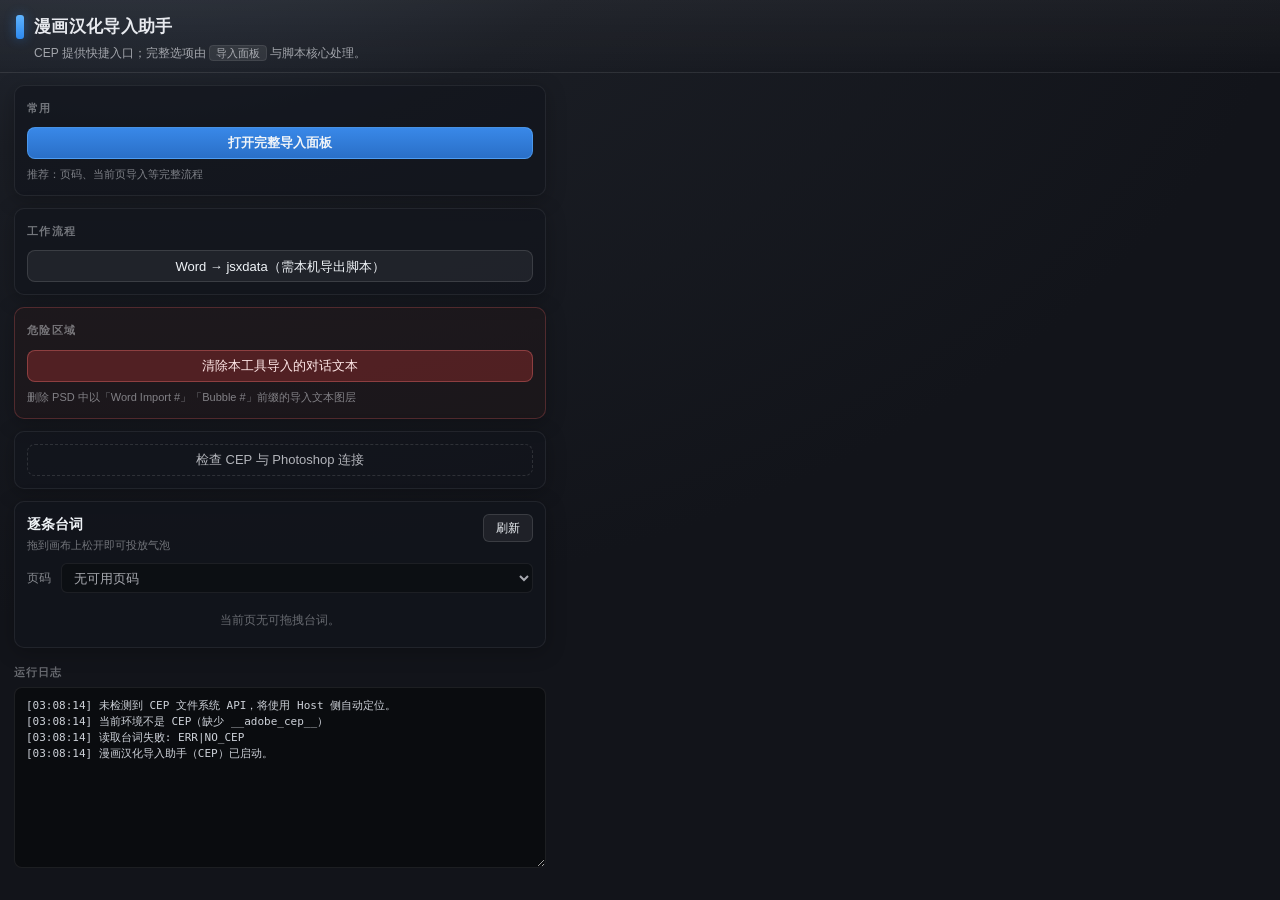
==== cep-extension/com.word_to_photoshop.panel/index.html @ f57e2668 "界面美化+拖拽界面初步完成" ====
<!doctype html>
<html lang="zh-Hans">
  <head>
    <meta charset="UTF-8" />
    <meta http-equiv="X-UA-Compatible" content="IE=edge" />
    <meta name="viewport" content="width=device-width, initial-scale=1" />
    <title>漫画汉化导入助手</title>
    <link rel="stylesheet" href="./client/style.css" />
  </head>
  <body>
    <div class="shell">
      <header class="appHeader">
        <div class="appTitleRow">
          <span class="appMark" aria-hidden="true"></span>
          <h1 class="appTitle">漫画汉化导入助手</h1>
        </div>
        <p class="appLead">
          CEP 提供快捷入口；完整选项由 <kbd>导入面板</kbd> 与脚本核心处理。
        </p>
      </header>

      <main class="wrap">
        <section class="panelSection" aria-label="常用操作">
          <div class="sectionHead">
            <span class="sectionTitle">常用</span>
          </div>
          <button type="button" id="btnOpenPanel" class="btnPrimary btnWide">
            打开完整导入面板
          </button>
          <p class="sectionHint">推荐：页码、当前页导入等完整流程</p>
        </section>

        <section class="panelSection" aria-label="工作流程">
          <div class="sectionHead">
            <span class="sectionTitle">工作流程</span>
          </div>
          <button type="button" id="btnExportDocx" class="btnWide">
            Word → jsxdata（需本机导出脚本）
          </button>
        </section>

        <section class="panelSection dangerZone" aria-label="危险操作">
          <div class="sectionHead">
            <span class="sectionTitle">危险区域</span>
          </div>
          <button type="button" id="btnClearDialogues" class="btnDanger btnWide">
            清除本工具导入的对话文本
          </button>
          <p class="sectionHint">删除 PSD 中以「Word Import #」「Bubble #」前缀的导入文本图层</p>
        </section>

        <section class="panelSection" aria-label="调试">
          <button type="button" id="btnPing" class="btnGhost btnWide">
            检查 CEP 与 Photoshop 连接
          </button>
        </section>

        <section class="card quotesCard panelSection">
          <div class="quoteHeader">
            <div>
              <div class="sectionTitle-inline">逐条台词</div>
              <div class="quoteSubtitle">拖到画布上松开即可投放气泡</div>
            </div>
            <button type="button" id="btnReloadQuotes" class="miniBtn">刷新</button>
          </div>
          <div class="quoteToolbar">
            <label for="pageSelect">页码</label>
            <select id="pageSelect"></select>
          </div>
          <div id="quoteList" class="quoteList"></div>
        </section>

        <footer class="logFooter">
          <label for="logBox" class="logLabel">运行日志</label>
          <textarea id="logBox" readonly rows="10"></textarea>
        </footer>
      </main>
    </div>

    <script src="./client/main.js"></script>
  </body>
</html>
---- cep-extension/com.word_to_photoshop.panel/client/style.css ----
*,
*::before,
*::after {
  box-sizing: border-box;
}

body {
  margin: 0;
  min-height: 100%;
  background: radial-gradient(1200px 800px at 10% -20%, #2d3542 0%, #1a1d24 42%, #12141a 100%);
  color: #e8eaef;
  font: 13px/1.5 "Microsoft YaHei", "PingFang SC", "Segoe UI", sans-serif;
  -webkit-font-smoothing: antialiased;
}

.shell {
  min-height: 100vh;
  display: flex;
  flex-direction: column;
}

.appHeader {
  padding: 14px 16px 10px;
  border-bottom: 1px solid rgba(255, 255, 255, 0.06);
  background: linear-gradient(180deg, rgba(255, 255, 255, 0.04), transparent);
}

.appTitleRow {
  display: flex;
  align-items: center;
  gap: 10px;
  margin-bottom: 4px;
}

.appMark {
  width: 8px;
  height: 24px;
  border-radius: 3px;
  background: linear-gradient(180deg, #5fb4ff, #2d89ef);
  box-shadow: 0 0 12px rgba(47, 137, 239, 0.45);
  flex-shrink: 0;
}

.appTitle {
  margin: 0;
  font-size: 17px;
  font-weight: 600;
  letter-spacing: 0.02em;
}

.appLead {
  margin: 0;
  padding-left: 18px;
  font-size: 12px;
  color: rgba(232, 234, 239, 0.65);
}

.appLead kbd {
  padding: 1px 6px;
  border-radius: 4px;
  font-family: inherit;
  font-size: 11px;
  background: rgba(255, 255, 255, 0.08);
  border: 1px solid rgba(255, 255, 255, 0.08);
}

.wrap {
  flex: 1;
  padding: 12px 14px 16px;
  display: flex;
  flex-direction: column;
  gap: 12px;
  max-width: 560px;
}

.panelSection {
  padding: 12px;
  border-radius: 10px;
  border: 1px solid rgba(255, 255, 255, 0.07);
  background: rgba(18, 20, 28, 0.65);
  box-shadow: 0 4px 20px rgba(0, 0, 0, 0.25);
}

.sectionHead {
  margin-bottom: 10px;
}

.sectionTitle {
  font-size: 11px;
  font-weight: 600;
  text-transform: uppercase;
  letter-spacing: 0.12em;
  color: rgba(232, 234, 239, 0.45);
}

.sectionTitle-inline {
  font-size: 14px;
  font-weight: 600;
  color: #f0f4f8;
}

.sectionHint {
  margin: 8px 0 0;
  font-size: 11px;
  line-height: 1.45;
  color: rgba(232, 234, 239, 0.5);
}

.dangerZone {
  border-color: rgba(239, 100, 100, 0.25);
  background: rgba(40, 24, 24, 0.35);
}

button {
  height: 32px;
  padding: 0 14px;
  border-radius: 8px;
  border: 1px solid rgba(255, 255, 255, 0.12);
  background: rgba(255, 255, 255, 0.06);
  color: #f0f4f8;
  font: inherit;
  cursor: pointer;
  transition: background 0.15s ease, border-color 0.15s ease, box-shadow 0.15s ease;
}

button:hover {
  background: rgba(255, 255, 255, 0.1);
  border-color: rgba(255, 255, 255, 0.18);
}

button:active {
  transform: translateY(1px);
}

.btnWide {
  width: 100%;
}

.btnPrimary {
  background: linear-gradient(180deg, #3988e8 0%, #2a6fc7 100%);
  border-color: rgba(100, 180, 255, 0.5);
  font-weight: 600;
}

.btnPrimary:hover {
  background: linear-gradient(180deg, #4896f5 0%, #387fd4 100%);
  box-shadow: 0 4px 16px rgba(42, 111, 199, 0.35);
}

.btnDanger {
  border-color: rgba(255, 120, 120, 0.35);
  background: rgba(180, 50, 50, 0.35);
  color: #ffe8e8;
}

.btnDanger:hover {
  background: rgba(210, 70, 70, 0.45);
}

.btnGhost {
  background: transparent;
  color: rgba(232, 234, 239, 0.75);
  border-style: dashed;
}

.card.quotesCard {
  padding-bottom: 10px;
}

.quoteHeader {
  display: flex;
  justify-content: space-between;
  align-items: flex-start;
  gap: 12px;
  margin-bottom: 10px;
}

.quoteSubtitle {
  margin-top: 2px;
  font-size: 11px;
  color: rgba(232, 234, 239, 0.45);
}

.quoteToolbar {
  display: flex;
  align-items: center;
  gap: 10px;
  margin-bottom: 10px;
}

.quoteToolbar label {
  flex-shrink: 0;
  font-size: 12px;
  color: rgba(232, 234, 239, 0.55);
}

#pageSelect {
  flex: 1;
  min-width: 120px;
  height: 30px;
  padding: 0 8px;
  border-radius: 6px;
  background: rgba(0, 0, 0, 0.35);
  color: #e8eaef;
  border: 1px solid rgba(255, 255, 255, 0.1);
}

.miniBtn {
  height: 28px;
  padding: 0 12px;
  font-size: 12px;
  border-radius: 6px;
  flex-shrink: 0;
}

.quoteList {
  max-height: 260px;
  overflow: auto;
  display: flex;
  flex-direction: column;
  gap: 8px;
  padding: 4px;
  margin: -4px;
  scrollbar-width: thin;
  scrollbar-color: rgba(255, 255, 255, 0.2) transparent;
}

.quoteList::-webkit-scrollbar {
  width: 6px;
}

.quoteList::-webkit-scrollbar-thumb {
  background: rgba(255, 255, 255, 0.15);
  border-radius: 3px;
}

.quoteItem {
  border: 1px solid rgba(255, 255, 255, 0.08);
  border-radius: 8px;
  padding: 8px 10px;
  background: rgba(255, 255, 255, 0.04);
  cursor: grab;
}

.quoteItem:hover {
  border-color: rgba(100, 180, 255, 0.25);
  background: rgba(255, 255, 255, 0.06);
}

.quoteItem:active {
  cursor: grabbing;
}

.quoteItem.dragging {
  opacity: 0.55;
}

.quoteMeta {
  font-size: 11px;
  color: rgba(232, 234, 239, 0.45);
  margin-bottom: 4px;
  font-variant-numeric: tabular-nums;
}

.quoteText {
  color: #f2f6fa;
  white-space: pre-wrap;
  word-break: break-word;
  font-size: 13px;
  line-height: 1.5;
}

.quoteEmpty {
  color: rgba(232, 234, 239, 0.4);
  font-size: 12px;
  padding: 8px 4px;
  text-align: center;
}

.logFooter {
  margin-top: 4px;
}

.logLabel {
  display: block;
  margin-bottom: 6px;
  font-size: 11px;
  font-weight: 600;
  letter-spacing: 0.08em;
  text-transform: uppercase;
  color: rgba(232, 234, 239, 0.4);
}

#logBox {
  width: 100%;
  min-height: 180px;
  padding: 10px 11px;
  border-radius: 8px;
  border: 1px solid rgba(255, 255, 255, 0.08);
  background: rgba(0, 0, 0, 0.4);
  color: rgba(216, 220, 228, 0.95);
  font: 11px/1.45 Consolas, "SF Mono", "Cascadia Code", monospace;
  resize: vertical;
}

#logBox:focus {
  outline: 1px solid rgba(100, 180, 255, 0.35);
}
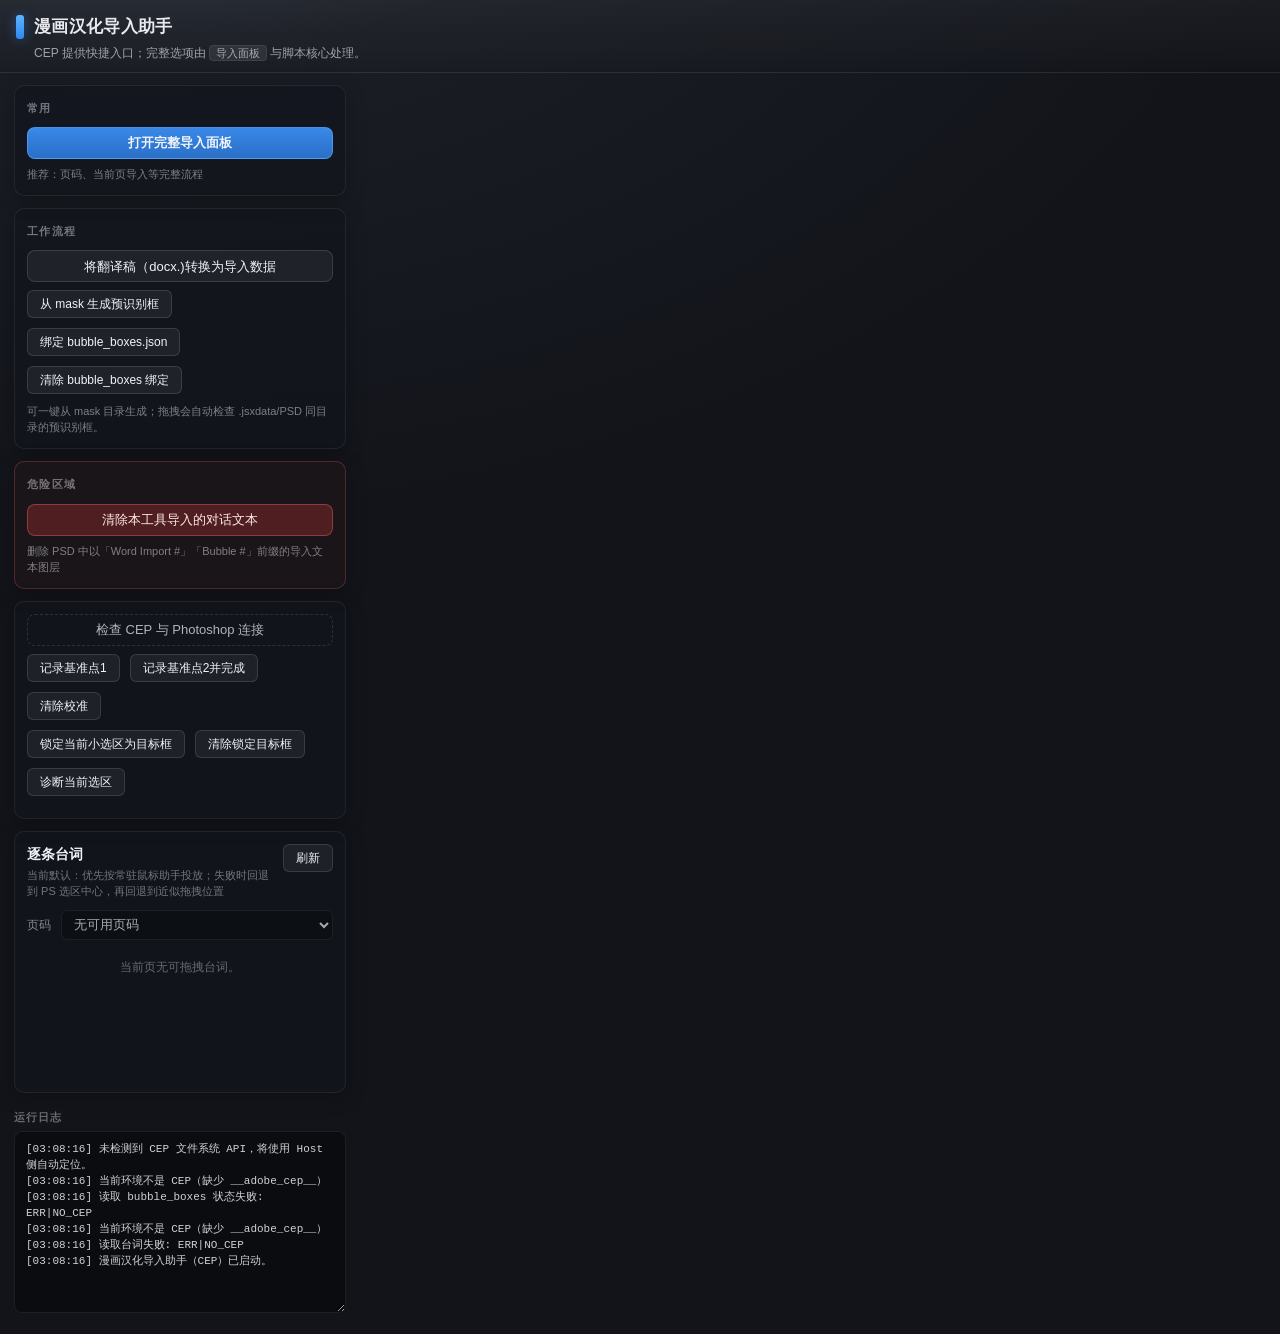
==== commit edf7797c: "04.30识别对话框+拖拽开发中" ====
--- a/cep-extension/com.word_to_photoshop.panel/index.html
+++ b/cep-extension/com.word_to_photoshop.panel/index.html
@@ -35,8 +35,14 @@
             <span class="sectionTitle">工作流程</span>
           </div>
           <button type="button" id="btnExportDocx" class="btnWide">
-            Word → jsxdata（需本机导出脚本）
+            将翻译稿（docx.)转换为导入数据
           </button>
+          <div class="quoteToolbar" style="margin-top:8px">
+            <button type="button" id="btnGenBubbleBoxes" class="miniBtn">从 mask 生成预识别框</button>
+            <button type="button" id="btnBindBubbleBoxes" class="miniBtn">绑定 bubble_boxes.json</button>
+            <button type="button" id="btnClearBubbleBoxes" class="miniBtn">清除 bubble_boxes 绑定</button>
+          </div>
+          <p class="sectionHint">可一键从 mask 目录生成；拖拽会自动检查 .jsxdata/PSD 同目录的预识别框。</p>
         </section>
 
         <section class="panelSection dangerZone" aria-label="危险操作">
@@ -53,13 +59,23 @@
           <button type="button" id="btnPing" class="btnGhost btnWide">
             检查 CEP 与 Photoshop 连接
           </button>
+          <div class="quoteToolbar" style="margin-top:8px">
+            <button type="button" id="btnCalibPoint1" class="miniBtn">记录基准点1</button>
+            <button type="button" id="btnCalibPoint2" class="miniBtn">记录基准点2并完成</button>
+            <button type="button" id="btnCalibReset" class="miniBtn">清除校准</button>
+          </div>
+          <div class="quoteToolbar" style="margin-top:8px">
+            <button type="button" id="btnLockSelRect" class="miniBtn">锁定当前小选区为目标框</button>
+            <button type="button" id="btnClearSelRect" class="miniBtn">清除锁定目标框</button>
+            <button type="button" id="btnDiagSel" class="miniBtn">诊断当前选区</button>
+          </div>
         </section>
 
         <section class="card quotesCard panelSection">
           <div class="quoteHeader">
             <div>
               <div class="sectionTitle-inline">逐条台词</div>
-              <div class="quoteSubtitle">拖到画布上松开即可投放气泡</div>
+              <div class="quoteSubtitle">当前默认：优先按常驻鼠标助手投放；失败时回退到 PS 选区中心，再回退到近似拖拽位置</div>
             </div>
             <button type="button" id="btnReloadQuotes" class="miniBtn">刷新</button>
           </div>
--- a/cep-extension/com.word_to_photoshop.panel/client/style.css
+++ b/cep-extension/com.word_to_photoshop.panel/client/style.css
@@ -66,11 +66,12 @@
 
 .wrap {
   flex: 1;
+  min-height: 0;
   padding: 12px 14px 16px;
   display: flex;
   flex-direction: column;
   gap: 12px;
-  max-width: 560px;
+  max-width: 360px;
 }
 
 .panelSection {
@@ -164,6 +165,10 @@
 }
 
 .card.quotesCard {
+  display: flex;
+  flex-direction: column;
+  flex: 1;
+  min-height: 240px;
   padding-bottom: 10px;
 }
 
@@ -184,6 +189,7 @@
 .quoteToolbar {
   display: flex;
   align-items: center;
+  flex-wrap: wrap;
   gap: 10px;
   margin-bottom: 10px;
 }
@@ -214,7 +220,8 @@
 }
 
 .quoteList {
-  max-height: 260px;
+  flex: 1;
+  min-height: 140px;
   overflow: auto;
   display: flex;
   flex-direction: column;
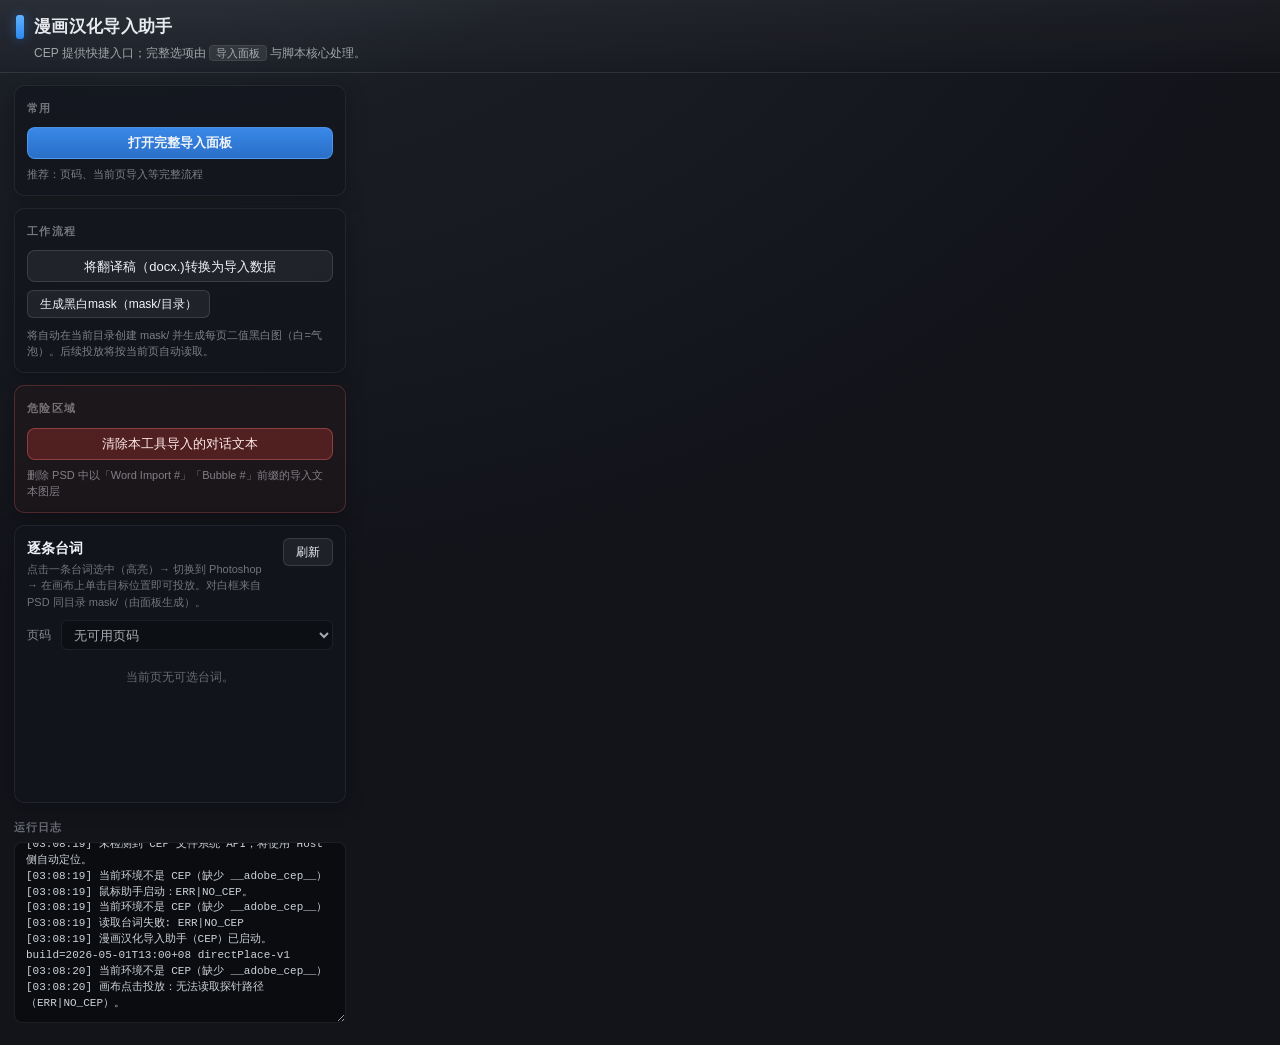
==== commit 776cc524: "点击位置生成对话框初步实现！！" ====
--- a/cep-extension/com.word_to_photoshop.panel/index.html
+++ b/cep-extension/com.word_to_photoshop.panel/index.html
@@ -38,11 +38,9 @@
             将翻译稿（docx.)转换为导入数据
           </button>
           <div class="quoteToolbar" style="margin-top:8px">
-            <button type="button" id="btnGenBubbleBoxes" class="miniBtn">从 mask 生成预识别框</button>
-            <button type="button" id="btnBindBubbleBoxes" class="miniBtn">绑定 bubble_boxes.json</button>
-            <button type="button" id="btnClearBubbleBoxes" class="miniBtn">清除 bubble_boxes 绑定</button>
+            <button type="button" id="btnGenMasks" class="miniBtn">生成黑白mask（mask/目录）</button>
           </div>
-          <p class="sectionHint">可一键从 mask 目录生成；拖拽会自动检查 .jsxdata/PSD 同目录的预识别框。</p>
+          <p class="sectionHint">将自动在当前目录创建 mask/ 并生成每页二值黑白图（白=气泡）。后续投放将按当前页自动读取。</p>
         </section>
 
         <section class="panelSection dangerZone" aria-label="危险操作">
@@ -55,7 +53,7 @@
           <p class="sectionHint">删除 PSD 中以「Word Import #」「Bubble #」前缀的导入文本图层</p>
         </section>
 
-        <section class="panelSection" aria-label="调试">
+        <section class="panelSection" aria-label="调试" id="devTools" style="display:none">
           <button type="button" id="btnPing" class="btnGhost btnWide">
             检查 CEP 与 Photoshop 连接
           </button>
@@ -69,15 +67,18 @@
             <button type="button" id="btnClearSelRect" class="miniBtn">清除锁定目标框</button>
             <button type="button" id="btnDiagSel" class="miniBtn">诊断当前选区</button>
           </div>
+          <p class="sectionHint">隐藏入口：在标题“漫画汉化导入助手”上连点 6 次。</p>
         </section>
 
         <section class="card quotesCard panelSection">
           <div class="quoteHeader">
             <div>
               <div class="sectionTitle-inline">逐条台词</div>
-              <div class="quoteSubtitle">当前默认：优先按常驻鼠标助手投放；失败时回退到 PS 选区中心，再回退到近似拖拽位置</div>
+              <div class="quoteSubtitle">点击一条台词选中（高亮）→ 切换到 Photoshop → 在画布上单击目标位置即可投放。对白框来自 PSD 同目录 mask/（由面板生成）。</div>
             </div>
-            <button type="button" id="btnReloadQuotes" class="miniBtn">刷新</button>
+            <div class="quoteHeaderActions">
+              <button type="button" id="btnReloadQuotes" class="miniBtn">刷新</button>
+            </div>
           </div>
           <div class="quoteToolbar">
             <label for="pageSelect">页码</label>
--- a/cep-extension/com.word_to_photoshop.panel/client/style.css
+++ b/cep-extension/com.word_to_photoshop.panel/client/style.css
@@ -186,6 +186,13 @@
   color: rgba(232, 234, 239, 0.45);
 }
 
+.quoteHeaderActions {
+  display: flex;
+  align-items: center;
+  gap: 6px;
+  flex-shrink: 0;
+}
+
 .quoteToolbar {
   display: flex;
   align-items: center;
@@ -219,6 +226,12 @@
   flex-shrink: 0;
 }
 
+.miniBtnPrimary {
+  border-color: rgba(47, 137, 239, 0.55);
+  background: rgba(47, 137, 239, 0.22);
+  color: #f5f9ff;
+}
+
 .quoteList {
   flex: 1;
   min-height: 140px;
@@ -246,7 +259,7 @@
   border-radius: 8px;
   padding: 8px 10px;
   background: rgba(255, 255, 255, 0.04);
-  cursor: grab;
+  cursor: pointer;
 }
 
 .quoteItem:hover {
@@ -255,11 +268,13 @@
 }
 
 .quoteItem:active {
-  cursor: grabbing;
-}
-
-.quoteItem.dragging {
-  opacity: 0.55;
+  cursor: pointer;
+}
+
+.quoteItemSelected {
+  border-color: rgba(47, 137, 239, 0.55);
+  box-shadow: 0 0 0 1px rgba(47, 137, 239, 0.22);
+  background: rgba(47, 137, 239, 0.08);
 }
 
 .quoteMeta {
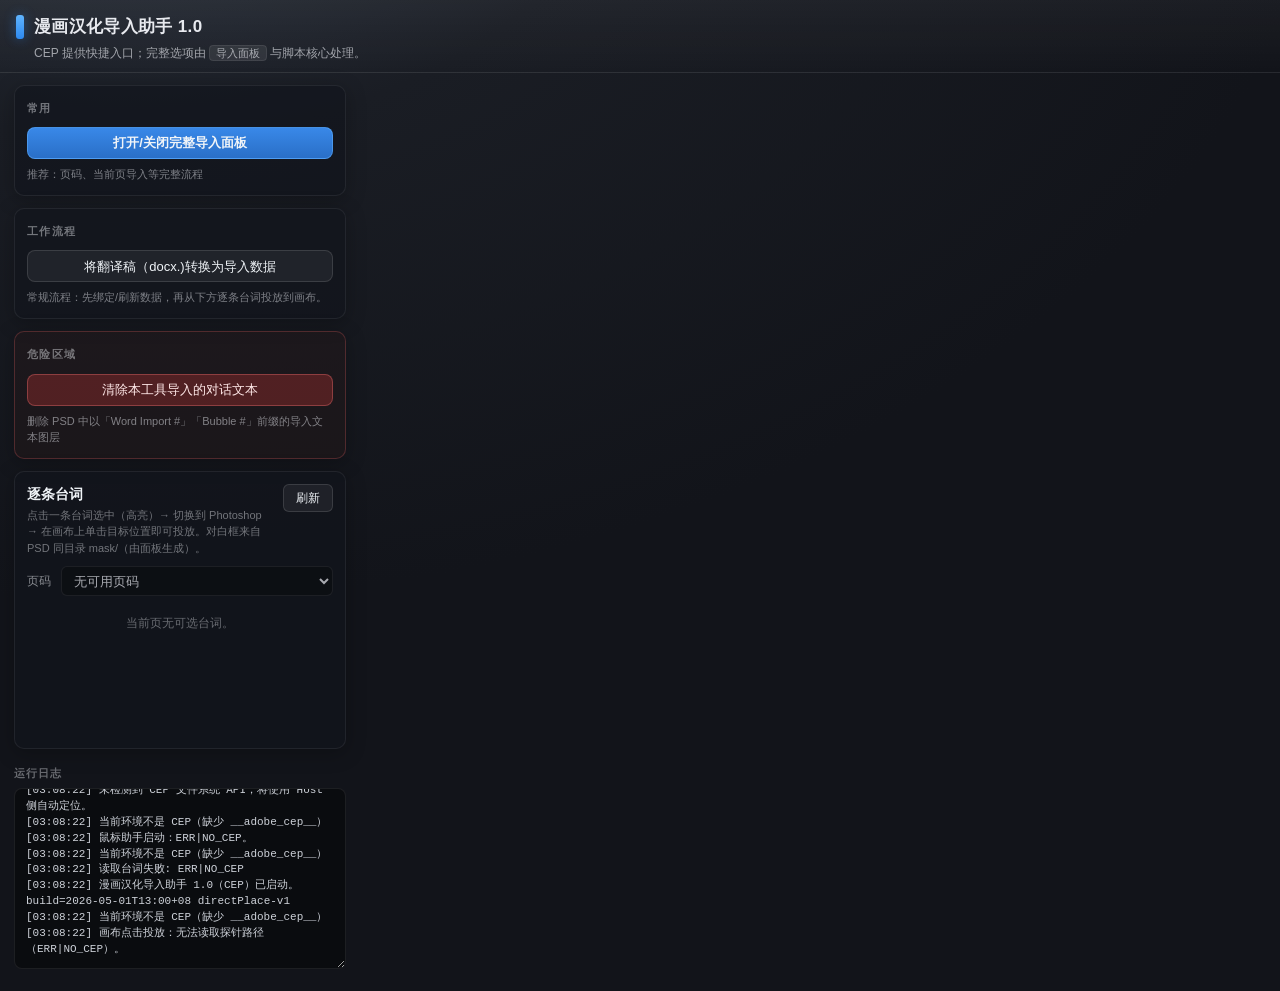
==== commit d65ec505: "替换文字功能开发（未完成）+首轮测试debug" ====
--- a/cep-extension/com.word_to_photoshop.panel/index.html
+++ b/cep-extension/com.word_to_photoshop.panel/index.html
@@ -4,7 +4,7 @@
     <meta charset="UTF-8" />
     <meta http-equiv="X-UA-Compatible" content="IE=edge" />
     <meta name="viewport" content="width=device-width, initial-scale=1" />
-    <title>漫画汉化导入助手</title>
+    <title>漫画汉化导入助手 1.0</title>
     <link rel="stylesheet" href="./client/style.css" />
   </head>
   <body>
@@ -12,7 +12,7 @@
       <header class="appHeader">
         <div class="appTitleRow">
           <span class="appMark" aria-hidden="true"></span>
-          <h1 class="appTitle">漫画汉化导入助手</h1>
+          <h1 class="appTitle">漫画汉化导入助手 1.0</h1>
         </div>
         <p class="appLead">
           CEP 提供快捷入口；完整选项由 <kbd>导入面板</kbd> 与脚本核心处理。
@@ -25,7 +25,7 @@
             <span class="sectionTitle">常用</span>
           </div>
           <button type="button" id="btnOpenPanel" class="btnPrimary btnWide">
-            打开完整导入面板
+            打开/关闭完整导入面板
           </button>
           <p class="sectionHint">推荐：页码、当前页导入等完整流程</p>
         </section>
@@ -37,10 +37,7 @@
           <button type="button" id="btnExportDocx" class="btnWide">
             将翻译稿（docx.)转换为导入数据
           </button>
-          <div class="quoteToolbar" style="margin-top:8px">
-            <button type="button" id="btnGenMasks" class="miniBtn">生成黑白mask（mask/目录）</button>
-          </div>
-          <p class="sectionHint">将自动在当前目录创建 mask/ 并生成每页二值黑白图（白=气泡）。后续投放将按当前页自动读取。</p>
+          <p class="sectionHint">常规流程：先绑定/刷新数据，再从下方逐条台词投放到画布。</p>
         </section>
 
         <section class="panelSection dangerZone" aria-label="危险操作">
@@ -67,6 +64,10 @@
             <button type="button" id="btnClearSelRect" class="miniBtn">清除锁定目标框</button>
             <button type="button" id="btnDiagSel" class="miniBtn">诊断当前选区</button>
           </div>
+          <div class="quoteToolbar" style="margin-top:8px">
+            <button type="button" id="btnGenMasks" class="miniBtn">生成黑白mask（mask/目录）</button>
+          </div>
+          <p class="sectionHint">高级工具：在当前目录创建 mask/ 并生成每页二值黑白图（白=气泡）。</p>
           <p class="sectionHint">隐藏入口：在标题“漫画汉化导入助手”上连点 6 次。</p>
         </section>
 
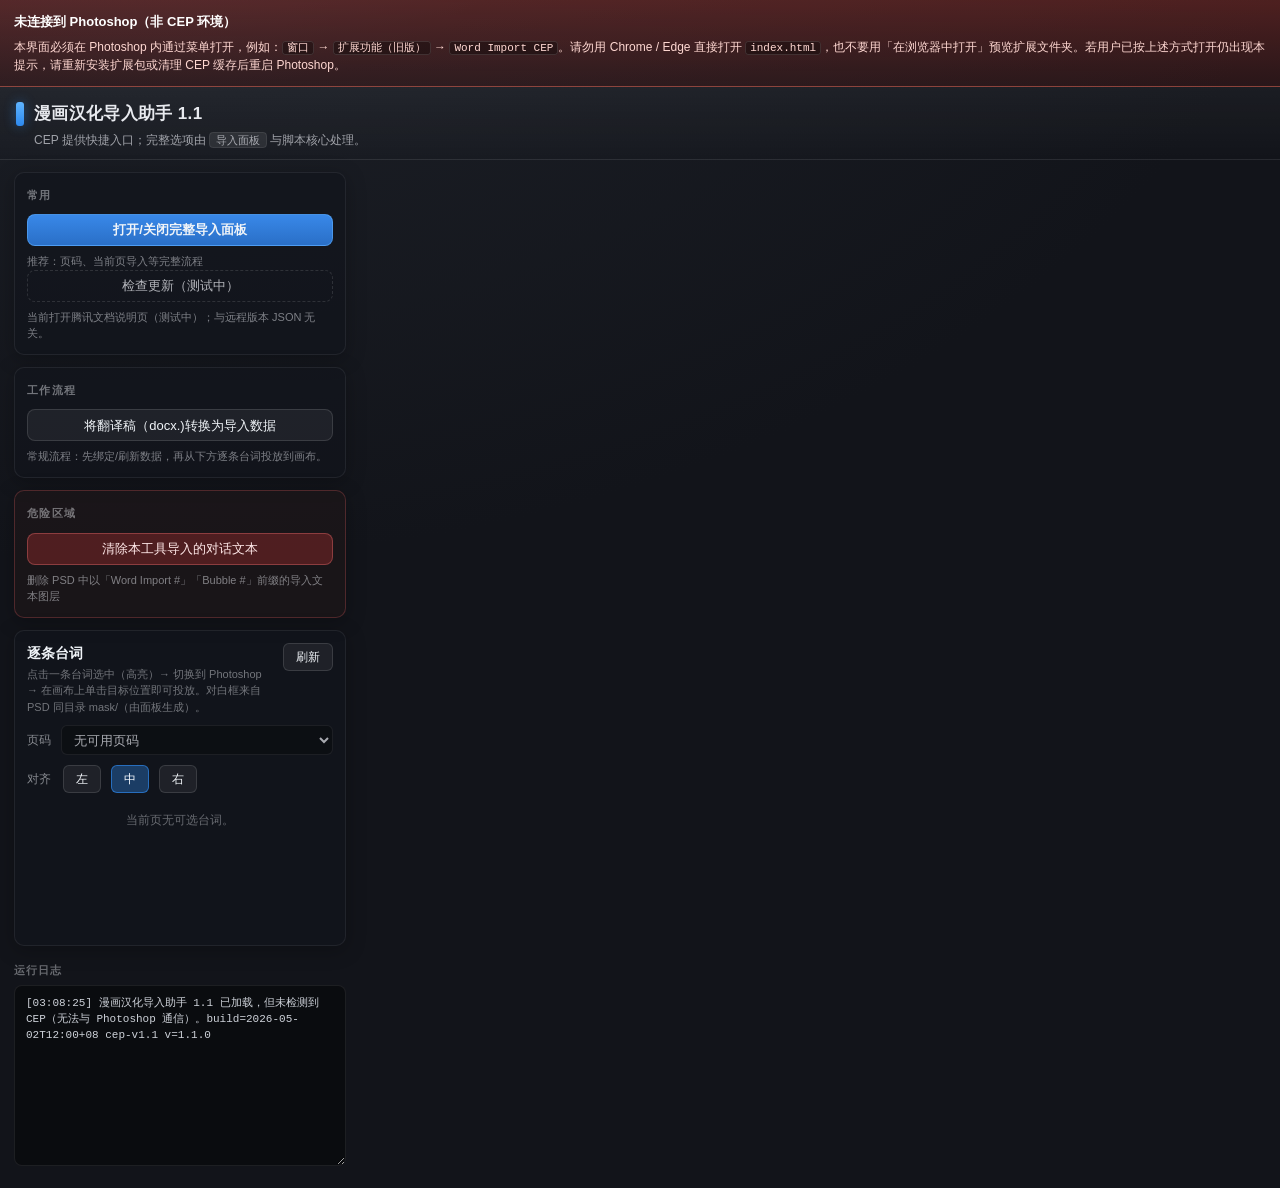
==== commit 41278c42: "260502 版本1.1（实测cc2018可运行） 1.1版本新增、修改/修复内容——————————  1.PS 台词投放改为点文字单行模式，优化光标投放逻辑； 2.CEP 面板新增左 / 中 / " ====
--- a/cep-extension/com.word_to_photoshop.panel/index.html
+++ b/cep-extension/com.word_to_photoshop.panel/index.html
@@ -4,7 +4,7 @@
     <meta charset="UTF-8" />
     <meta http-equiv="X-UA-Compatible" content="IE=edge" />
     <meta name="viewport" content="width=device-width, initial-scale=1" />
-    <title>漫画汉化导入助手 1.0</title>
+    <title>漫画汉化导入助手 1.1</title>
     <link rel="stylesheet" href="./client/style.css" />
   </head>
   <body>
@@ -12,7 +12,7 @@
       <header class="appHeader">
         <div class="appTitleRow">
           <span class="appMark" aria-hidden="true"></span>
-          <h1 class="appTitle">漫画汉化导入助手 1.0</h1>
+          <h1 class="appTitle">漫画汉化导入助手 1.1</h1>
         </div>
         <p class="appLead">
           CEP 提供快捷入口；完整选项由 <kbd>导入面板</kbd> 与脚本核心处理。
@@ -28,6 +28,12 @@
             打开/关闭完整导入面板
           </button>
           <p class="sectionHint">推荐：页码、当前页导入等完整流程</p>
+          <button type="button" id="btnCheckUpdate" class="btnGhost btnWide">
+            检查更新（测试中）
+          </button>
+          <p class="sectionHint">
+            当前打开腾讯文档说明页（测试中）；与远程版本 JSON 无关。
+          </p>
         </section>
 
         <section class="panelSection" aria-label="工作流程">
@@ -85,6 +91,12 @@
             <label for="pageSelect">页码</label>
             <select id="pageSelect"></select>
           </div>
+          <div class="quoteToolbar alignToolbar" aria-label="画布投放文字对齐">
+            <span class="alignLabel">对齐</span>
+            <button type="button" id="btnAlignLeft" class="miniBtn" title="左对齐">左</button>
+            <button type="button" id="btnAlignCenter" class="miniBtn" title="居中">中</button>
+            <button type="button" id="btnAlignRight" class="miniBtn" title="右对齐">右</button>
+          </div>
           <div id="quoteList" class="quoteList"></div>
         </section>
 
--- a/cep-extension/com.word_to_photoshop.panel/client/style.css
+++ b/cep-extension/com.word_to_photoshop.panel/client/style.css
@@ -17,6 +17,35 @@
   min-height: 100vh;
   display: flex;
   flex-direction: column;
+}
+
+.noCepBanner {
+  flex-shrink: 0;
+  margin: 0;
+  padding: 12px 14px;
+  background: linear-gradient(180deg, rgba(160, 48, 40, 0.42), rgba(90, 28, 24, 0.32));
+  border-bottom: 1px solid rgba(255, 130, 110, 0.35);
+  color: #ffd8d2;
+  font-size: 12px;
+  line-height: 1.5;
+}
+
+.noCepBanner strong {
+  display: block;
+  margin-bottom: 6px;
+  font-size: 13px;
+  font-weight: 600;
+  color: #fff;
+}
+
+.noCepBanner kbd,
+.noCepBanner code {
+  padding: 0 4px;
+  border-radius: 3px;
+  font-family: ui-monospace, Consolas, monospace;
+  font-size: 11px;
+  background: rgba(0, 0, 0, 0.35);
+  border: 1px solid rgba(255, 255, 255, 0.12);
 }
 
 .appHeader {
@@ -232,6 +261,18 @@
   color: #f5f9ff;
 }
 
+.alignToolbar .alignLabel {
+  font-size: 12px;
+  color: rgba(232, 234, 239, 0.55);
+  margin-right: 2px;
+}
+
+.miniBtn.alignActive {
+  border-color: rgba(47, 137, 239, 0.65);
+  background: rgba(47, 137, 239, 0.35);
+  color: #f5f9ff;
+}
+
 .quoteList {
   flex: 1;
   min-height: 140px;
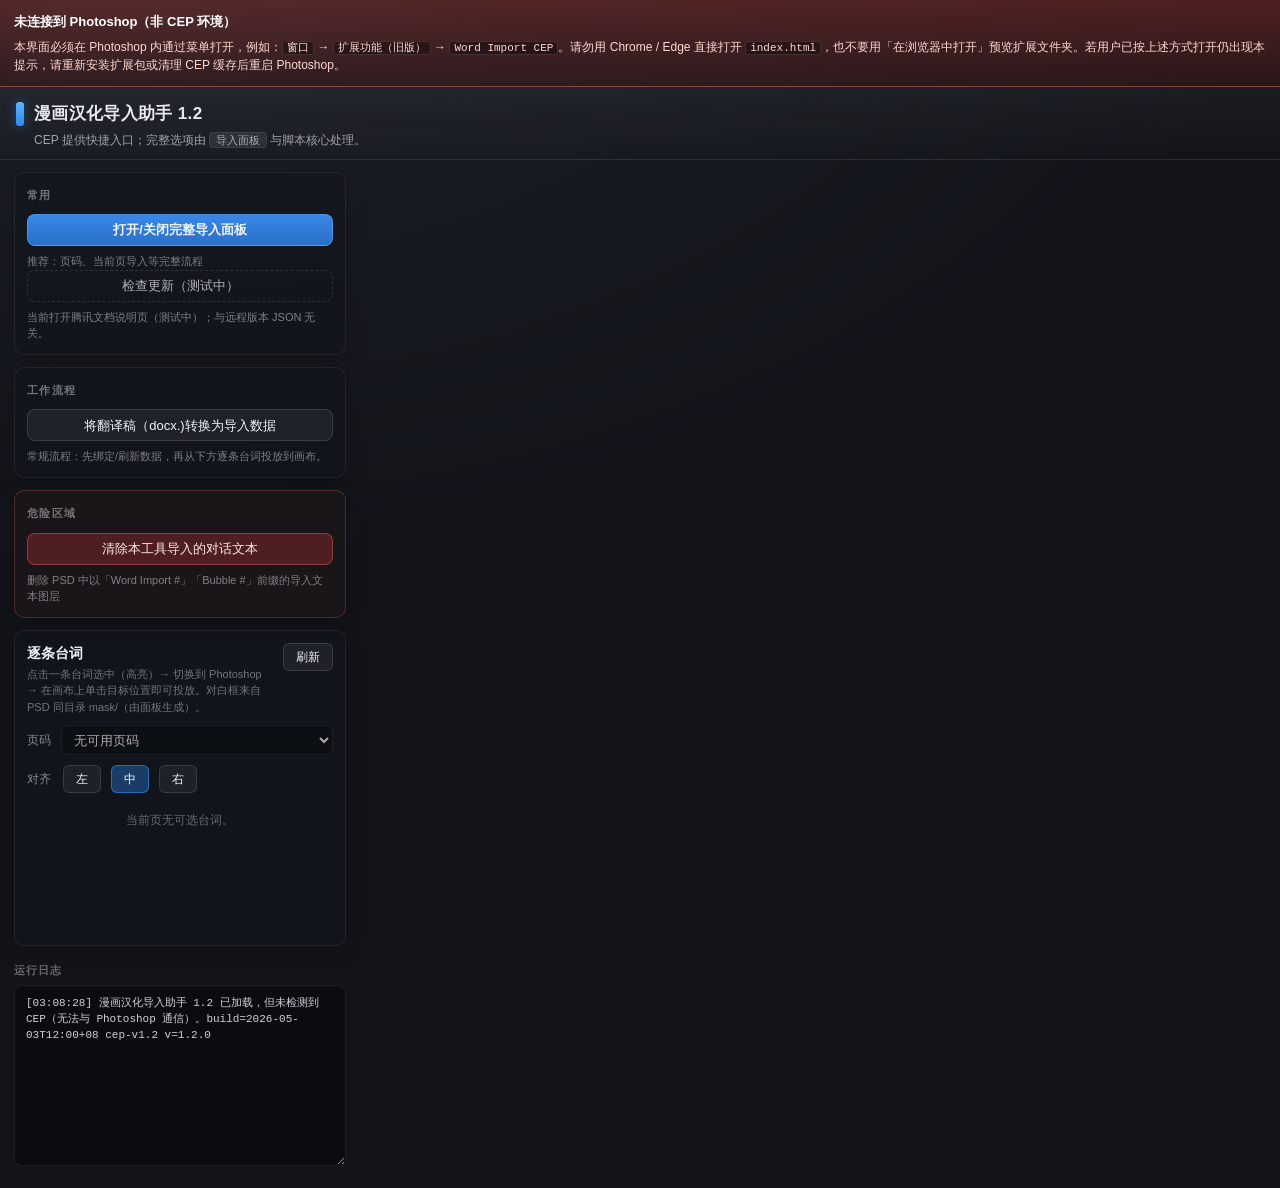
==== commit a17ff414: "260503 版本1.2 自包含 CEP 扩展，去除对项目路径的依赖 自包含 CEP 扩展，去除对项目路径的依赖" ====
--- a/cep-extension/com.word_to_photoshop.panel/index.html
+++ b/cep-extension/com.word_to_photoshop.panel/index.html
@@ -4,7 +4,7 @@
     <meta charset="UTF-8" />
     <meta http-equiv="X-UA-Compatible" content="IE=edge" />
     <meta name="viewport" content="width=device-width, initial-scale=1" />
-    <title>漫画汉化导入助手 1.1</title>
+    <title>漫画汉化导入助手 1.2</title>
     <link rel="stylesheet" href="./client/style.css" />
   </head>
   <body>
@@ -12,7 +12,7 @@
       <header class="appHeader">
         <div class="appTitleRow">
           <span class="appMark" aria-hidden="true"></span>
-          <h1 class="appTitle">漫画汉化导入助手 1.1</h1>
+          <h1 class="appTitle">漫画汉化导入助手 1.2</h1>
         </div>
         <p class="appLead">
           CEP 提供快捷入口；完整选项由 <kbd>导入面板</kbd> 与脚本核心处理。
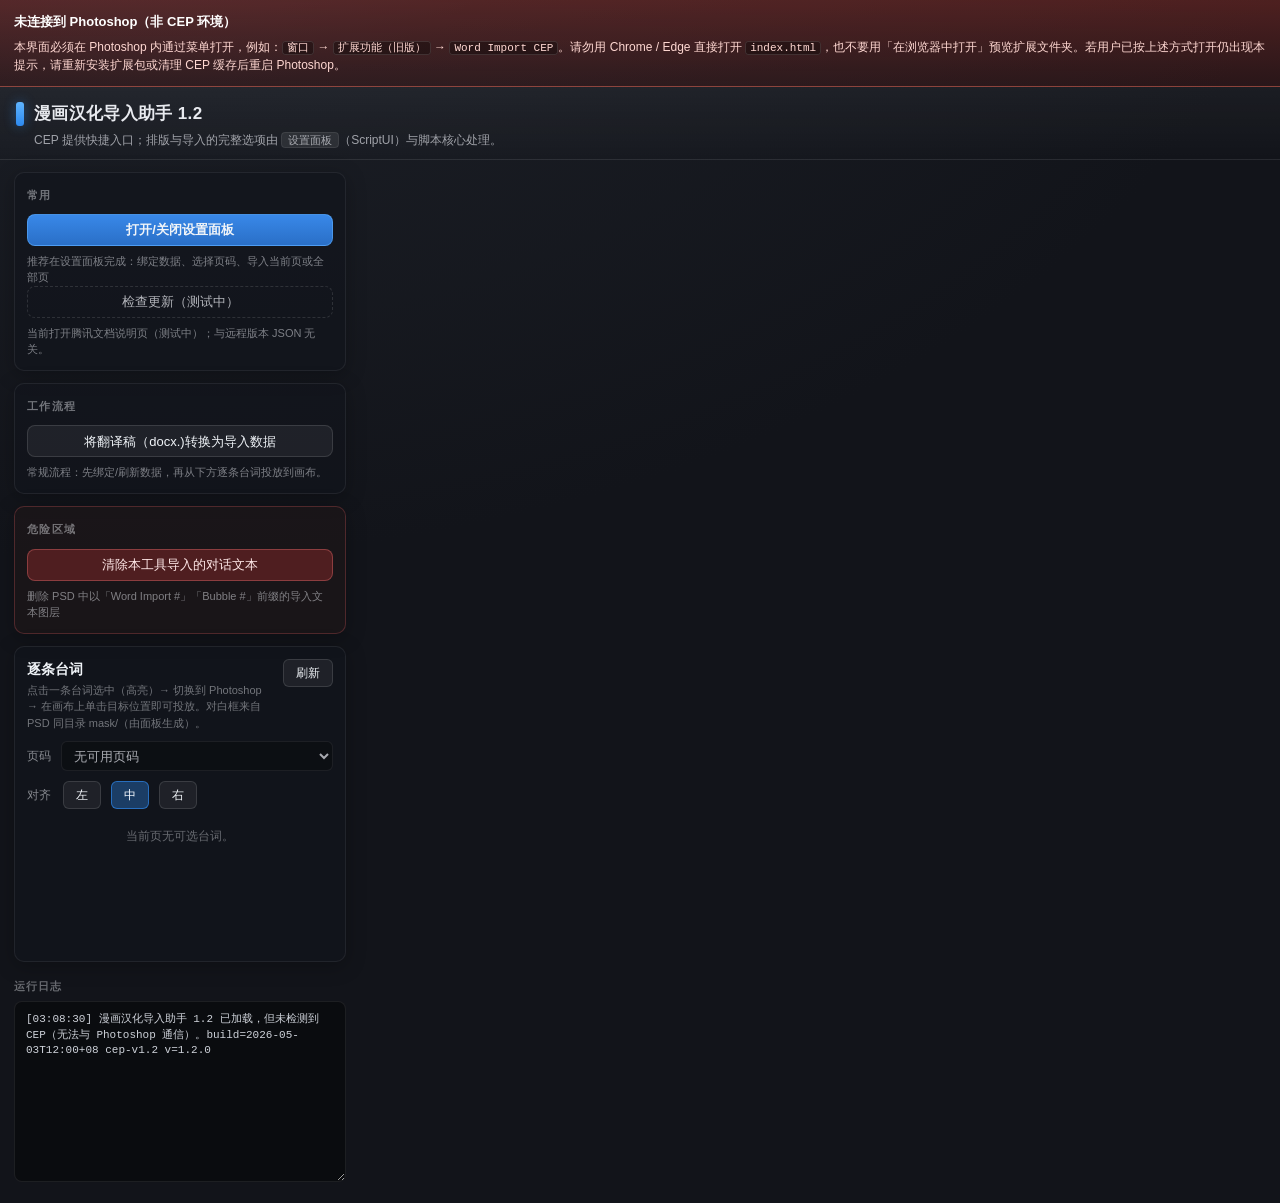
==== commit e21d7eb1: "260503  版本1.2  字体更换功能实装 1.解决了在其他电脑上报错的问题，自包含 CEP 扩展，去除对项目路径的依赖 2.支持任意更换正文、加粗字体，自动匹配和正文字体相同名称的字体" ====
--- a/cep-extension/com.word_to_photoshop.panel/index.html
+++ b/cep-extension/com.word_to_photoshop.panel/index.html
@@ -15,7 +15,7 @@
           <h1 class="appTitle">漫画汉化导入助手 1.2</h1>
         </div>
         <p class="appLead">
-          CEP 提供快捷入口；完整选项由 <kbd>导入面板</kbd> 与脚本核心处理。
+          CEP 提供快捷入口；排版与导入的完整选项由 <kbd>设置面板</kbd>（ScriptUI）与脚本核心处理。
         </p>
       </header>
 
@@ -24,10 +24,15 @@
           <div class="sectionHead">
             <span class="sectionTitle">常用</span>
           </div>
-          <button type="button" id="btnOpenPanel" class="btnPrimary btnWide">
-            打开/关闭完整导入面板
+          <button
+            type="button"
+            id="btnOpenPanel"
+            class="btnPrimary btnWide"
+            title="打开或关闭设置面板（绑定数据、页码、字体排版与导入）"
+          >
+            打开/关闭设置面板
           </button>
-          <p class="sectionHint">推荐：页码、当前页导入等完整流程</p>
+          <p class="sectionHint">推荐在设置面板完成：绑定数据、选择页码、导入当前页或全部页</p>
           <button type="button" id="btnCheckUpdate" class="btnGhost btnWide">
             检查更新（测试中）
           </button>
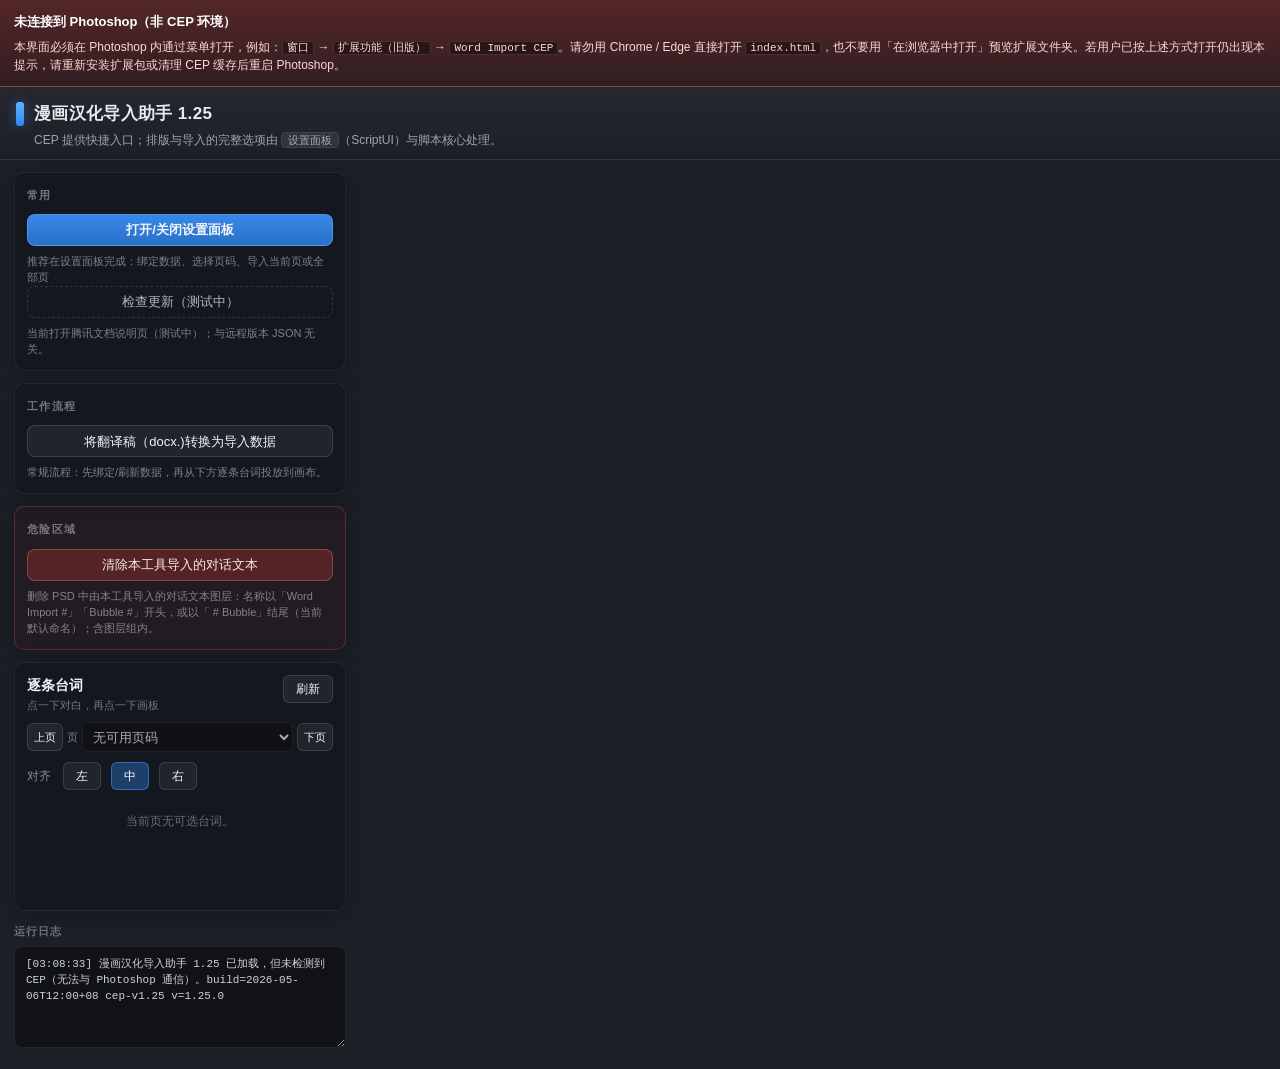
==== commit f30dc084: "260506 1.2.5版本更新 1.新增上下文滚动功能 2.投放对白类型可选「段落文字」或「点文字」 3.对白列表新增“回顶”按钮 4.设置中新增文字抗锯齿选项，可选“无、锐利、犀利、浑厚、平滑” " ====
--- a/cep-extension/com.word_to_photoshop.panel/index.html
+++ b/cep-extension/com.word_to_photoshop.panel/index.html
@@ -4,7 +4,7 @@
     <meta charset="UTF-8" />
     <meta http-equiv="X-UA-Compatible" content="IE=edge" />
     <meta name="viewport" content="width=device-width, initial-scale=1" />
-    <title>漫画汉化导入助手 1.2</title>
+    <title>漫画汉化导入助手 1.25</title>
     <link rel="stylesheet" href="./client/style.css" />
   </head>
   <body>
@@ -12,7 +12,7 @@
       <header class="appHeader">
         <div class="appTitleRow">
           <span class="appMark" aria-hidden="true"></span>
-          <h1 class="appTitle">漫画汉化导入助手 1.2</h1>
+          <h1 class="appTitle">漫画汉化导入助手 1.25</h1>
         </div>
         <p class="appLead">
           CEP 提供快捷入口；排版与导入的完整选项由 <kbd>设置面板</kbd>（ScriptUI）与脚本核心处理。
@@ -58,7 +58,7 @@
           <button type="button" id="btnClearDialogues" class="btnDanger btnWide">
             清除本工具导入的对话文本
           </button>
-          <p class="sectionHint">删除 PSD 中以「Word Import #」「Bubble #」前缀的导入文本图层</p>
+          <p class="sectionHint">删除 PSD 中由本工具导入的对话文本图层：名称以「Word Import #」「Bubble #」开头，或以「 # Bubble」结尾（当前默认命名）；含图层组内。</p>
         </section>
 
         <section class="panelSection" aria-label="调试" id="devTools" style="display:none">
@@ -86,15 +86,18 @@
           <div class="quoteHeader">
             <div>
               <div class="sectionTitle-inline">逐条台词</div>
-              <div class="quoteSubtitle">点击一条台词选中（高亮）→ 切换到 Photoshop → 在画布上单击目标位置即可投放。对白框来自 PSD 同目录 mask/（由面板生成）。</div>
+              <div class="quoteSubtitle">点一下对白，再点一下画板</div>
             </div>
             <div class="quoteHeaderActions">
+              <button type="button" id="btnQuoteListTop" class="miniBtn quoteTopBtn" title="台词列表回到顶部" aria-label="台词列表回到顶部">回顶</button>
               <button type="button" id="btnReloadQuotes" class="miniBtn">刷新</button>
             </div>
           </div>
-          <div class="quoteToolbar">
-            <label for="pageSelect">页码</label>
-            <select id="pageSelect"></select>
+          <div class="quoteToolbar pageToolbarRow">
+            <button type="button" id="btnPagePrev" class="miniBtn pageNavBtn" title="上一页" aria-label="上一页">上页</button>
+            <label class="pageNavLabel" for="pageSelect">页</label>
+            <select id="pageSelect" aria-label="页码"></select>
+            <button type="button" id="btnPageNext" class="miniBtn pageNavBtn" title="下一页" aria-label="下一页">下页</button>
           </div>
           <div class="quoteToolbar alignToolbar" aria-label="画布投放文字对齐">
             <span class="alignLabel">对齐</span>
@@ -107,7 +110,7 @@
 
         <footer class="logFooter">
           <label for="logBox" class="logLabel">运行日志</label>
-          <textarea id="logBox" readonly rows="10"></textarea>
+          <textarea id="logBox" readonly rows="5"></textarea>
         </footer>
       </main>
     </div>
--- a/cep-extension/com.word_to_photoshop.panel/client/style.css
+++ b/cep-extension/com.word_to_photoshop.panel/client/style.css
@@ -4,19 +4,38 @@
   box-sizing: border-box;
 }
 
+html {
+  height: 100%;
+  margin: 0;
+}
+
 body {
-  margin: 0;
-  min-height: 100%;
+  height: 100%;
+  margin: 0;
+  overflow-x: hidden;
+  overflow-y: auto;
+  -webkit-overflow-scrolling: touch;
   background: radial-gradient(1200px 800px at 10% -20%, #2d3542 0%, #1a1d24 42%, #12141a 100%);
   color: #e8eaef;
   font: 13px/1.5 "Microsoft YaHei", "PingFang SC", "Segoe UI", sans-serif;
   -webkit-font-smoothing: antialiased;
 }
 
+body::-webkit-scrollbar {
+  width: 8px;
+}
+
+body::-webkit-scrollbar-thumb {
+  background: rgba(255, 255, 255, 0.18);
+  border-radius: 4px;
+}
+
 .shell {
-  min-height: 100vh;
+  min-height: 100%;
   display: flex;
   flex-direction: column;
+  /* Solid column base so footer / gaps match cards; body gradient alone caused a hard edge under quotesCard. */
+  background-color: #1d1f27;
 }
 
 .noCepBanner {
@@ -49,6 +68,7 @@
 }
 
 .appHeader {
+  flex-shrink: 0;
   padding: 14px 16px 10px;
   border-bottom: 1px solid rgba(255, 255, 255, 0.06);
   background: linear-gradient(180deg, rgba(255, 255, 255, 0.04), transparent);
@@ -94,8 +114,7 @@
 }
 
 .wrap {
-  flex: 1;
-  min-height: 0;
+  flex: 0 0 auto;
   padding: 12px 14px 16px;
   display: flex;
   flex-direction: column;
@@ -109,6 +128,10 @@
   border: 1px solid rgba(255, 255, 255, 0.07);
   background: rgba(18, 20, 28, 0.65);
   box-shadow: 0 4px 20px rgba(0, 0, 0, 0.25);
+}
+
+.wrap > .panelSection:not(.quotesCard) {
+  flex-shrink: 0;
 }
 
 .sectionHead {
@@ -196,9 +219,9 @@
 .card.quotesCard {
   display: flex;
   flex-direction: column;
-  flex: 1;
-  min-height: 240px;
+  flex: 0 1 auto;
   padding-bottom: 10px;
+  gap: 10px;
 }
 
 .quoteHeader {
@@ -206,13 +229,20 @@
   justify-content: space-between;
   align-items: flex-start;
   gap: 12px;
-  margin-bottom: 10px;
+  margin-bottom: 0;
 }
 
 .quoteSubtitle {
   margin-top: 2px;
   font-size: 11px;
+  line-height: 1.35;
   color: rgba(232, 234, 239, 0.45);
+}
+
+.card.quotesCard .quoteHeader,
+.card.quotesCard > .quoteToolbar {
+  flex-shrink: 0;
+  margin-bottom: 0;
 }
 
 .quoteHeaderActions {
@@ -230,17 +260,35 @@
   margin-bottom: 10px;
 }
 
+.pageToolbarRow {
+  flex-wrap: nowrap;
+  align-items: center;
+  gap: 4px;
+}
+
+.pageToolbarRow #pageSelect {
+  flex: 1 1 0;
+  min-width: 0;
+  width: 0;
+}
+
 .quoteToolbar label {
   flex-shrink: 0;
   font-size: 12px;
   color: rgba(232, 234, 239, 0.55);
 }
 
+.pageToolbarRow .pageNavLabel {
+  font-size: 11px;
+  color: rgba(232, 234, 239, 0.5);
+  margin: 0;
+}
+
 #pageSelect {
-  flex: 1;
-  min-width: 120px;
+  flex: 1 1 0;
+  min-width: 0;
   height: 30px;
-  padding: 0 8px;
+  padding: 0 6px;
   border-radius: 6px;
   background: rgba(0, 0, 0, 0.35);
   color: #e8eaef;
@@ -255,6 +303,25 @@
   flex-shrink: 0;
 }
 
+.pageToolbarRow .pageNavBtn {
+  padding: 0 6px;
+  flex-shrink: 1;
+  min-width: 0;
+  font-size: 11px;
+}
+
+.quoteTopBtn {
+  opacity: 0.45;
+}
+
+.quoteTopBtn:not(:disabled):hover {
+  opacity: 1;
+}
+
+.quoteTopBtn.atTop {
+  opacity: 0.35;
+}
+
 .miniBtnPrimary {
   border-color: rgba(47, 137, 239, 0.55);
   background: rgba(47, 137, 239, 0.22);
@@ -274,14 +341,16 @@
 }
 
 .quoteList {
-  flex: 1;
-  min-height: 140px;
-  overflow: auto;
+  flex: 0 1 auto;
+  min-height: 100px;
+  max-height: 280px;
+  overflow-x: hidden;
+  overflow-y: auto;
   display: flex;
   flex-direction: column;
   gap: 8px;
   padding: 4px;
-  margin: -4px;
+  margin: 0;
   scrollbar-width: thin;
   scrollbar-color: rgba(255, 255, 255, 0.2) transparent;
 }
@@ -333,6 +402,14 @@
   line-height: 1.5;
 }
 
+.quoteText strong {
+  font-weight: 700;
+}
+
+.quoteText em {
+  font-style: italic;
+}
+
 .quoteEmpty {
   color: rgba(232, 234, 239, 0.4);
   font-size: 12px;
@@ -341,7 +418,8 @@
 }
 
 .logFooter {
-  margin-top: 4px;
+  margin-top: 0;
+  flex-shrink: 0;
 }
 
 .logLabel {
@@ -356,7 +434,8 @@
 
 #logBox {
   width: 100%;
-  min-height: 180px;
+  min-height: 72px;
+  max-height: 140px;
   padding: 10px 11px;
   border-radius: 8px;
   border: 1px solid rgba(255, 255, 255, 0.08);
